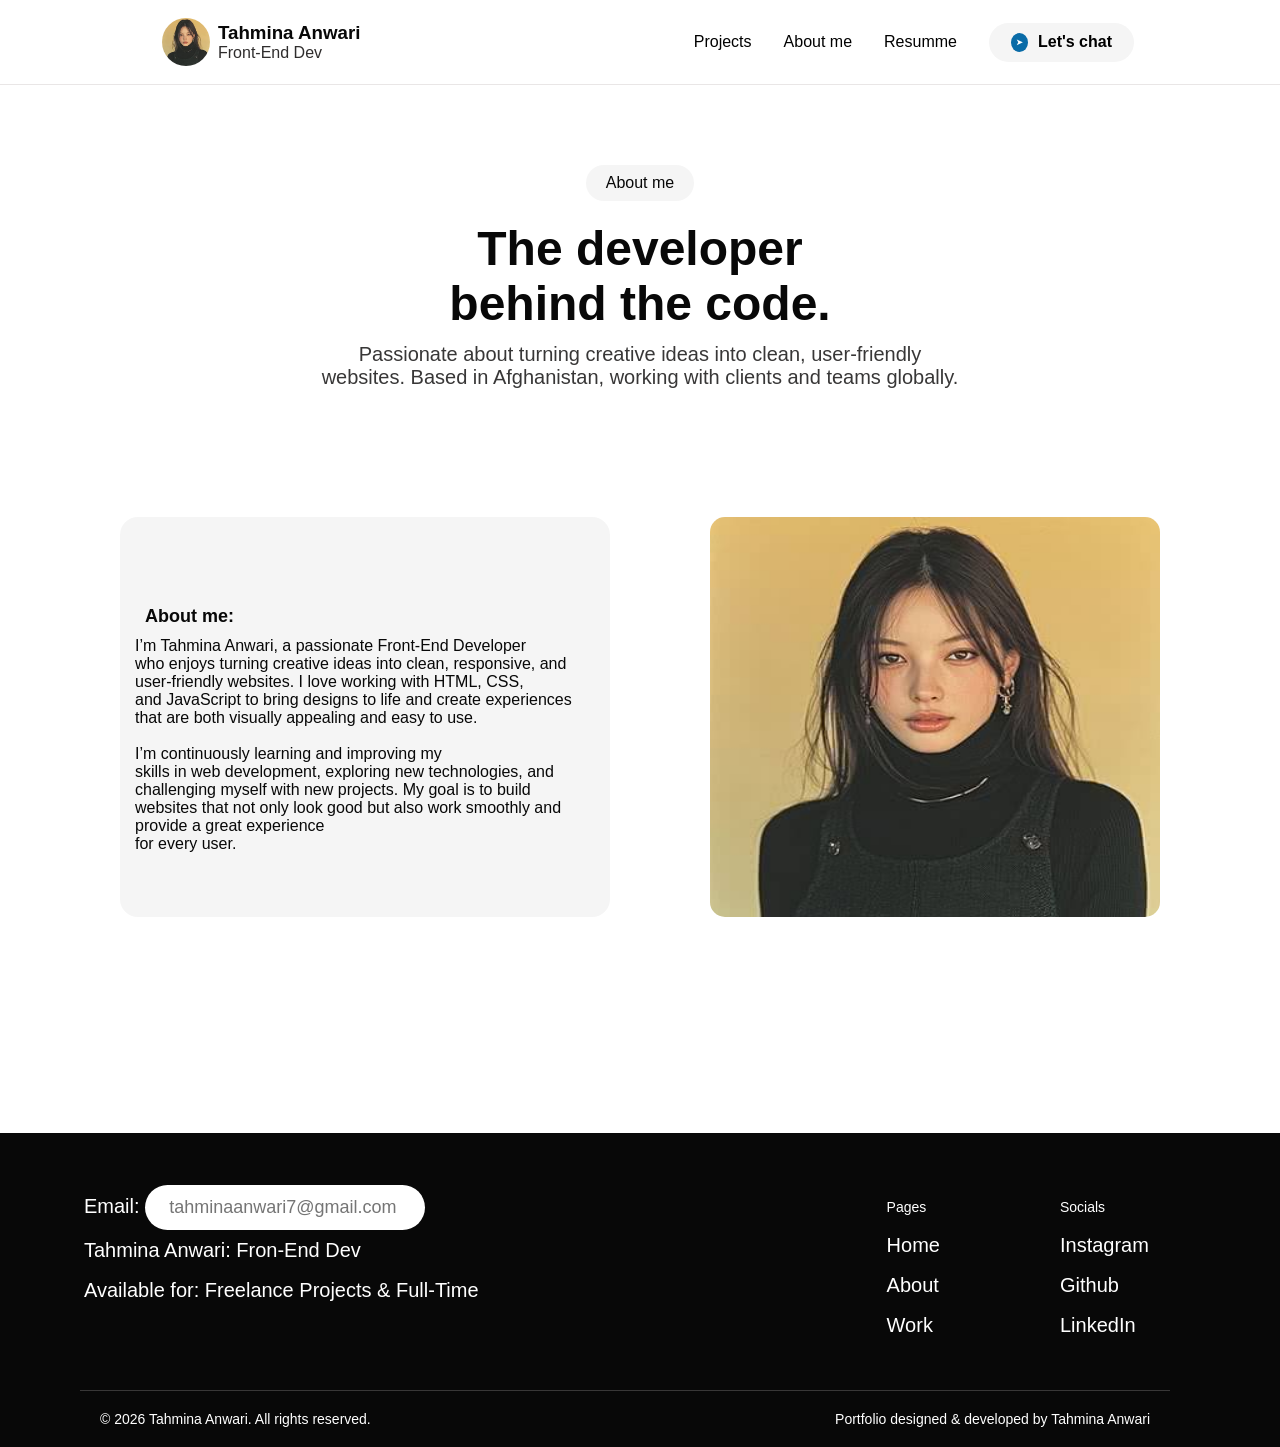
==== about.html @ 74e6650e "Add initial project files including HTML, CSS, JS, and images" ====
<!DOCTYPE html>
<html lang="en">
<head>
    <meta charset="UTF-8">
    <meta name="viewport" content="width=device-width, initial-scale=1.0">
    <title>Portefelio</title>
    <link rel="stylesheet" href="style.css">
</head>
<body>
   <section>
        <nav class="navbar"> 
            <div class="navv">
                <img src="images/images (8).jpg" alt="">
                  <div class="profile-info">
      <h3>Tahmina Anwari</h3>
      <p>Front-End Dev</p>
    </div></div>
    <div class="nav_link">
                <ul class="menu">
<li><a href="iindex.html">Projects</a></li>
<li><a href="">About me</a></li>
<li><a href="">Resumme</a></li>

</ul>
<a href="#" class="chat_btn"><span class="telegram">➤</span>Let's chat</a>
            </div>
        </nav>
    </section>  

<section >
<div class="about">
<div class="about1">
        <span class="aboutspan">About me</span>
      
      </div>
<h1>The developer<br> behind the code.</h1>
<p>Passionate about turning creative ideas into clean, user-friendly<br> websites. Based in
     Afghanistan, working with clients and teams globally.</p></div></section>
     <!----pic-->
     <section>
<div class=" aboutme ">
     <div class="aboutpic1">
    <h3>About me:</h3>
      <p>
    I’m Tahmina Anwari, a passionate Front-End Developer <br>who enjoys
    turning creative ideas into clean, responsive, and <br>user-friendly
    websites. I love working with HTML, CSS, <br>and JavaScript to bring
    designs to life and create experiences <br>that are both visually
    appealing and easy to use.<br><br>

    I’m continuously learning and improving my<br> skills in web
    development, exploring new technologies, and <br>challenging myself
    with new projects. My goal is to build <br>websites that not only
    look good but also work smoothly and provide a great experience<br>
    for every user.
</p>
    </p>
     </div>
    <div class="aboutpic">
        <img src="images/images (8).jpg" alt="">


    </div>
</div>
 </section>
 <footer>




<div class="foot">
    <div class="feet">
        <label for="email">Email:</label>
        <input type="email" placeholder="tahminaanwari7@gmail.com">
<p>Tahmina Anwari: Fron-End Dev</p>
<p>Available for: Freelance Projects & Full-Time</p></div>
  <div class="feet2">
<a href="" class="small">Pages</a><br>
<a href="#">Home</a><br>
<a href="about.html">About</a><br>
<a href="#">Work</a><br>
   </div>
 <div class="feet3">
<a class="small">Socials</a><br>
<a href="https://www.instagram.com/anwari_ta?igsi=MXExNXpuN3A4bGwxdQ%3D%3D&utm_source=qr">Instagram</a><br>
<a href="https://github.com/tahminaanwari7-cell/Skill-courses">Github</a><br>
<a href="">LinkedIn</a><br>

 </div>

</div>
<div class="last ">
    <div class="end">
<p>© 2026 Tahmina Anwari. All rights reserved.</p>
    </div>
  <div class="end">
    Portfolio designed & developed by Tahmina Anwari
</div></div>
</footer>
</body>
</html>
---- style.css ----
*{
    margin: 0;
    padding: 0;
    box-sizing: border-box;
}
html {
  scroll-behavior: smooth;
}

body {
  font-family: Arial, Helvetica, sans-serif;
  background: #fff;
  color: #080808;
}
.navbar{
    display: flex;
    justify-content: space-between;
    padding: 18px;
  border-bottom: 1px solid #e9e6e6;
}
.navv{
    display: flex;
    gap: 8px;
   padding-left: 9rem;
   align-items: center;
}
.navv img{
    width: 48px;
    height: 48px;
    border-radius: 50%;
}
.navv p{
    color: rgb(47, 45, 45);
}
.nav_link{
    display: flex;
    gap: 2rem;
    align-items: center;
    padding-right:8rem;
}
.menu{
    display: flex;
    gap: 2rem;
     font-size: 16px;
     align-items: center;
     
}
.menu a{
    text-decoration: none;
    color: black;
}
.menu li{
    list-style-type: none;
}
 .chat_btn{
padding: 10px 22px;
border-radius: 33px;
color: black;
background-color:#f5f5f5;
text-decoration: none;
font-weight: bold;
font-size: 16px;
display: flex;
align-items: center;
transition-duration: 1s;
}
.telegram{
    background-color: rgb(9, 107, 167);
    color: white;
    font-size: 8px;
    padding: 5px;
    border-radius: 100%;
    margin-right:10px;
}
.chat_btn:hover{
    background: rgb(17, 17, 17);
    color: white;
}
/*-----Hero--*/
.Hero{
    text-align: center;
   
}
 .tairadot {
  width: fit-content;
  display: flex;
  align-items: center;
  gap: 13px;
  background: #f5f5f5;
  padding: 12px 20px;
  border-radius: 50px;
  font-size: 18px;
  margin-bottom: 20px;
  margin-left: 24rem;
  margin-top: 6rem;
}

.dot {
  width: 15px;
  height: 15px;
  background: #18b94d;
  border-radius: 50%;
  box-shadow:0 0 0 7px #dff6e7;
}

.Hero h1{
    font-size: 4.5rem;
}
.Hero p{
    color: rgb(94, 90, 90);
    font-size: 20px;
    padding-top: 15px;
}
.omid{
    display: flex;
    align-items: center;
    gap: 1rem;
    justify-content: center;
    margin-top: 2rem;
}
.videocall {
padding: 10px 25px;
border-radius: 33px;
color:white;
background-color:black;
text-decoration: none;
font-size: 16px;
    display: flex;
    align-items: center;
    gap: 8px;
    transition-duration: 1s;
}
.videocall img{
    width: 25px;
    height: 25px;
    padding: 1px;
    border-radius: 100%

}
.videocall:hover{
    background: white;
    color: black;
}
.slider {
    width: 35%;
    overflow: hidden;
    margin-left: 26rem;
}

.slider-track {
    display: flex;
    width: max-content;
    font-size: 23px;
    font-weight: bold;
    animation: scroll 50s linear infinite;
    color: #a9a5a5;
    
}

.slide {
    width: 140px;
    height: 100px;
    flex-shrink: 0;
    display: flex;
    gap: 3px;
    align-items: center;
}

.slide img {
    width: 30px;
    height: 30px;
    object-fit: cover;
    border-radius: 10px;
    display: block;
}

@keyframes scroll {

    from {
        transform: translateX(-50%);
    }

    to {
        transform: translateX(calc(0));
    }
}

/* movment pics */

.move {
    width: 100%;
    overflow: hidden;
    margin-top: 89px;
}

.move1 {
    display: flex;
    width: max-content;
    gap: 20px;
    animation: scroll 50s linear infinite;
}

.move1 img {
    width: 400px;
    height: 300px;
    flex-shrink: 0;
    object-fit: cover;
    border-radius: 10px;
    display: block;
}

@keyframes scroll {
    from {
        transform: translateX(0);
    }

    to {
        transform: translateX(calc(-50% - 7.5px));
    }
}
/*  projects */
.projecthead{
    margin-top: 12rem;
    text-align: center;
}
.projecthead span{
    padding: 9px 20px;
    background-color: #f2f2f2;
    border-radius: 33px;
}
.projecthead h1{
    font-size: 35px;
    margin-top: 40px;
}
.project{
    display :flex;
    gap: 1rem;
    justify-content: center;
    flex-wrap: wrap;
    margin-top: 50px;
   
}
.project img{
    width: 500px;
    height: 400px;
 border-radius: 20px;
}
.projectpic p{
margin-left: 10px;
}

footer{
    background-color: #080808;
}
.foot{
    display: flex;
  gap: 3.5rem;
    padding: 20px;
    margin-top: 12rem;
}
.feet{
color: white;
font-size: 20px;
line-height: 2;
margin-top: 2rem;
}
.feet input{
    width: fit-content;
    padding: 12px 24px;
    border-radius: 33px;
    border: none;
font-size: 18px;
}

.feet2 , .feet3{
font-size: 18px;
color: white;
line-height: 2;
margin-top: 2rem;
font-size: 20px;
}
.feet ,  .feet3 a{
    color: white;
    text-decoration: none;
   margin-left:4rem ;
}
.feet2 a{
    color: white;
    text-decoration: none;
}
.small{
    font-size: 14px;
}
.feet3 a:hover{
    color: gray;
}
.feet2 a:hover{
color: gray;
}
.feet2{
    margin-left: 22rem;
}

.last{
    border-top: 1px solid #383737;
    width: 1090px;
    margin-left:5rem;
    display: flex;
    justify-content: space-between;
color: white;
font-size: 14px;
margin-top: 25px;
padding: 20px;
}


/*------ about page-----------------------------------------------------------------------*/
.about{
    text-align: center;
    margin-top: 5rem;
    
}

.about h1{
    font-size: 3rem;
}
.about p{
    font-size: 20px;
    color: #383737;
   padding: 12px;
}
.aboutspan{
    padding: 9px 20px;
    width: fit-content;
    background-color: #f5f5f5;
   margin-bottom: 20px;
    border-radius: 33px;
    display: inline-block;
}
.aboutme{
    display: flex;
    justify-content: space-evenly;
    margin-top: 6rem;
    padding: 20px;
}
.aboutpic1{
    background-color: #f5f5f5;
    width: 490px;
    height: 400px;
    padding: 15px;
    border-radius: 18px;
}
.aboutpic1 h3{
  margin-top: 4rem;
    font-size: 18px;
    padding: 10px;
}
.aboutpic1 p{
  font-size: 16px; 
}
.aboutpic img{
width: 450px;
height: 400px;
border-radius: 15px;
}

/* =========================================================
   PERFECT MOBILE RESPONSIVE
   ========================================================= */

@media screen and (max-width: 600px) {

    /* ---------- BASIC ---------- */

    * {
        box-sizing: border-box;
    }

    html,
    body {
        width: 100%;
        max-width: 100%;
        overflow-x: hidden;
    }

    body {
        margin: 0;
        padding: 0;
    }


    /* =====================================================
       NAVBAR
       ===================================================== */

    .navbar {
        width: 100%;
        height: auto;
        min-height: 65px;
        padding: 10px 16px;

        display: flex;
        align-items: center;
        justify-content: space-between;

        border-bottom: 1px solid #e9e6e6;
    }

    .navv {
        padding-left: 0;
        display: flex;
        align-items: center;
        gap: 8px;
    }

    .navv img {
        width: 42px;
        height: 42px;
    }

    .navv p {
        font-size: 14px;
        white-space: nowrap;
    }

    .nav_link {
        padding-right: 0;
        display: flex;
        align-items: center;
    }

    /* Hide desktop menu on phone */
    .menu {
        display: none;
    }

    .chat_btn {
        padding: 9px 15px;
        font-size: 13px;
        border-radius: 30px;
        white-space: nowrap;
    }

    .telegram {
        font-size: 7px;
        padding: 5px;
        margin-right: 5px;
    }


    /* =====================================================
       HERO
       ===================================================== */

    .Hero {
        width: 100%;
        padding: 0 20px;
        text-align: center;
    }

    .tairadot {
        width: fit-content;

        margin: 45px auto 20px;

        padding: 9px 15px;

        font-size: 14px;

        display: flex;
        align-items: center;
        justify-content: center;

        gap: 10px;
    }

    .dot {
        width: 11px;
        height: 11px;
        flex-shrink: 0;

        box-shadow: 0 0 0 5px #dff6e7;
    }

    .Hero h1 {
        width: 100%;
        margin: 0;

        font-size: clamp(38px, 11vw, 52px);

        line-height: 1.08;
        letter-spacing: -1.5px;
    }

    .Hero p {
        width: 100%;
        max-width: 370px;

        margin: 0 auto;

        padding-top: 16px;

        font-size: 16px;
        line-height: 1.6;
    }


    /* =====================================================
       HERO BUTTON
       ===================================================== */

    .omid {
        width: 100%;

        display: flex;
        justify-content: center;
        align-items: center;

        margin-top: 25px;
    }

    .videocall {
        padding: 11px 20px;

        font-size: 14px;

        gap: 8px;
    }

    .videocall img {
        width: 23px;
        height: 23px;
    }


    /* =====================================================
       TEXT SLIDER
       ===================================================== */

    .slider {
        width: 100%;

        margin: 35px 0 0;

        overflow: hidden;
    }

    .slider-track {
        width: max-content;

        font-size: 18px;

        animation: textScroll 35s linear infinite;
    }

    .slide {
        width: 115px;
        height: 75px;

        display: flex;
        align-items: center;

        gap: 5px;

        flex-shrink: 0;
    }

    .slide img {
        width: 26px;
        height: 26px;
        flex-shrink: 0;
    }


    /* =====================================================
       IMAGE MOVING SLIDER
       ===================================================== */

    .move {
        width: 100%;

        margin-top: 45px;

        overflow: hidden;
    }

    .move1 {
        width: max-content;

        display: flex;

        gap: 12px;

        animation: imageScroll 35s linear infinite;
    }

    .move1 img {
        width: 260px;
        height: 190px;

        flex-shrink: 0;

        object-fit: cover;

        border-radius: 12px;
    }


    /* =====================================================
       PROJECT HEADER
       ===================================================== */

    .projecthead {
        width: 100%;

        margin-top: 90px;

        padding: 0 20px;

        text-align: center;
    }

    .projecthead span {
        display: inline-block;

        padding: 8px 16px;

        font-size: 13px;

        border-radius: 30px;
    }

    .projecthead h1 {
        margin-top: 28px;

        font-size: 29px;

        line-height: 1.2;

        letter-spacing: -0.5px;
    }


    /* =====================================================
       PROJECTS
       ===================================================== */

    .project {
        width: 100%;

        margin-top: 35px;

        padding: 0 18px;

        display: flex;
        flex-direction: column;

        gap: 32px;

        justify-content: center;
    }

    .projectpic {
        width: 100%;
        max-width: 100%;
    }

    .project img {
        display: block;

        width: 100%;
        height: auto;

        aspect-ratio: 5 / 4;

        object-fit: cover;

        border-radius: 16px;
    }

    .projectpic p {
        margin: 9px 5px 0;

        font-size: 15px;

        line-height: 1.5;
    }


    /* =====================================================
       FOOTER
       ===================================================== */

    footer {
        width: 100%;

        margin-top: 90px;
    }

    .foot {
        width: 100%;

        display: flex;
        flex-direction: column;

        gap: 35px;

        padding: 40px 22px;

        margin-top: 0;
    }

    .feet,
    .feet2,
    .feet3 {
        width: 100%;

        margin: 0;

        font-size: 17px;

        line-height: 1.8;
    }

    .feet input {
        width: 100%;
        max-width: 330px;

        padding: 12px 18px;

        font-size: 15px;

        border-radius: 30px;
    }

    .feet a,
    .feet3 a {
        margin-left: 0;
    }

    .feet2 {
        margin-left: 0;
    }

    .feet2 a,
    .feet3 a {
        display: block;
    }

    .small {
        font-size: 13px;
    }

    .last {
        width: calc(100% - 40px);

        margin: 0 20px;

        padding: 20px 0;

        display: flex;
        flex-direction: column;

        gap: 8px;

        font-size: 12px;
    }


    /* =====================================================
       ABOUT PAGE
       ===================================================== */

    .about {
        width: 100%;

        margin-top: 50px;

        padding: 0 20px;

        text-align: center;
    }

    .aboutspan {
        display: inline-block;

        padding: 8px 16px;

        font-size: 13px;
    }

    .about h1 {
        margin: 25px 0 0;

        font-size: 38px;

        line-height: 1.15;

        letter-spacing: -1px;
    }

    .about p {
        padding: 12px 0;

        font-size: 16px;

        line-height: 1.6;
    }


    /* =====================================================
       ABOUT CONTENT
       ===================================================== */

    .aboutme {
        width: 100%;

        display: flex;
        flex-direction: column;

        align-items: center;

        gap: 25px;

        margin-top: 40px;

        padding: 0 18px;
    }

    .aboutpic1 {
        width: 100%;
        height: auto;

        min-height: 300px;

        padding: 20px;

        border-radius: 16px;
    }

    .aboutpic1 h3 {
        margin-top: 30px;

        font-size: 18px;
    }

    .aboutpic1 p {
        font-size: 15px;

        line-height: 1.6;
    }

    .aboutpic {
        width: 100%;
    }

    .aboutpic img {
        display: block;

        width: 100%;
        height: auto;

        aspect-ratio: 1 / 1;

        object-fit: cover;

        border-radius: 16px;
    }
}


/* =========================================================
   SMALL IPHONES — 320px to 380px
   ========================================================= */

@media screen and (max-width: 380px) {

    .navbar {
        padding: 9px 12px;
    }

    .navv img {
        width: 38px;
        height: 38px;
    }

    .navv p {
        font-size: 12px;
    }

    .chat_btn {
        padding: 8px 11px;
        font-size: 12px;
    }

    .Hero {
        padding: 0 15px;
    }

    .Hero h1 {
        font-size: 36px;
    }

    .Hero p {
        font-size: 15px;
    }

    .move1 img {
        width: 230px;
        height: 170px;
    }

    .project {
        padding: 0 15px;
    }

    .projecthead h1 {
        font-size: 26px;
    }

    .about h1 {
        font-size: 34px;
    }
}


/* =========================================================
   SLIDER ANIMATIONS
   ========================================================= */

@keyframes textScroll {

    from {
        transform: translateX(-50%);
    }

    to {
        transform: translateX(0);
    }
}


@keyframes imageScroll {

    from {
        transform: translateX(0);
    }

    to {
        transform: translateX(calc(-50% - 6px));
    }
}
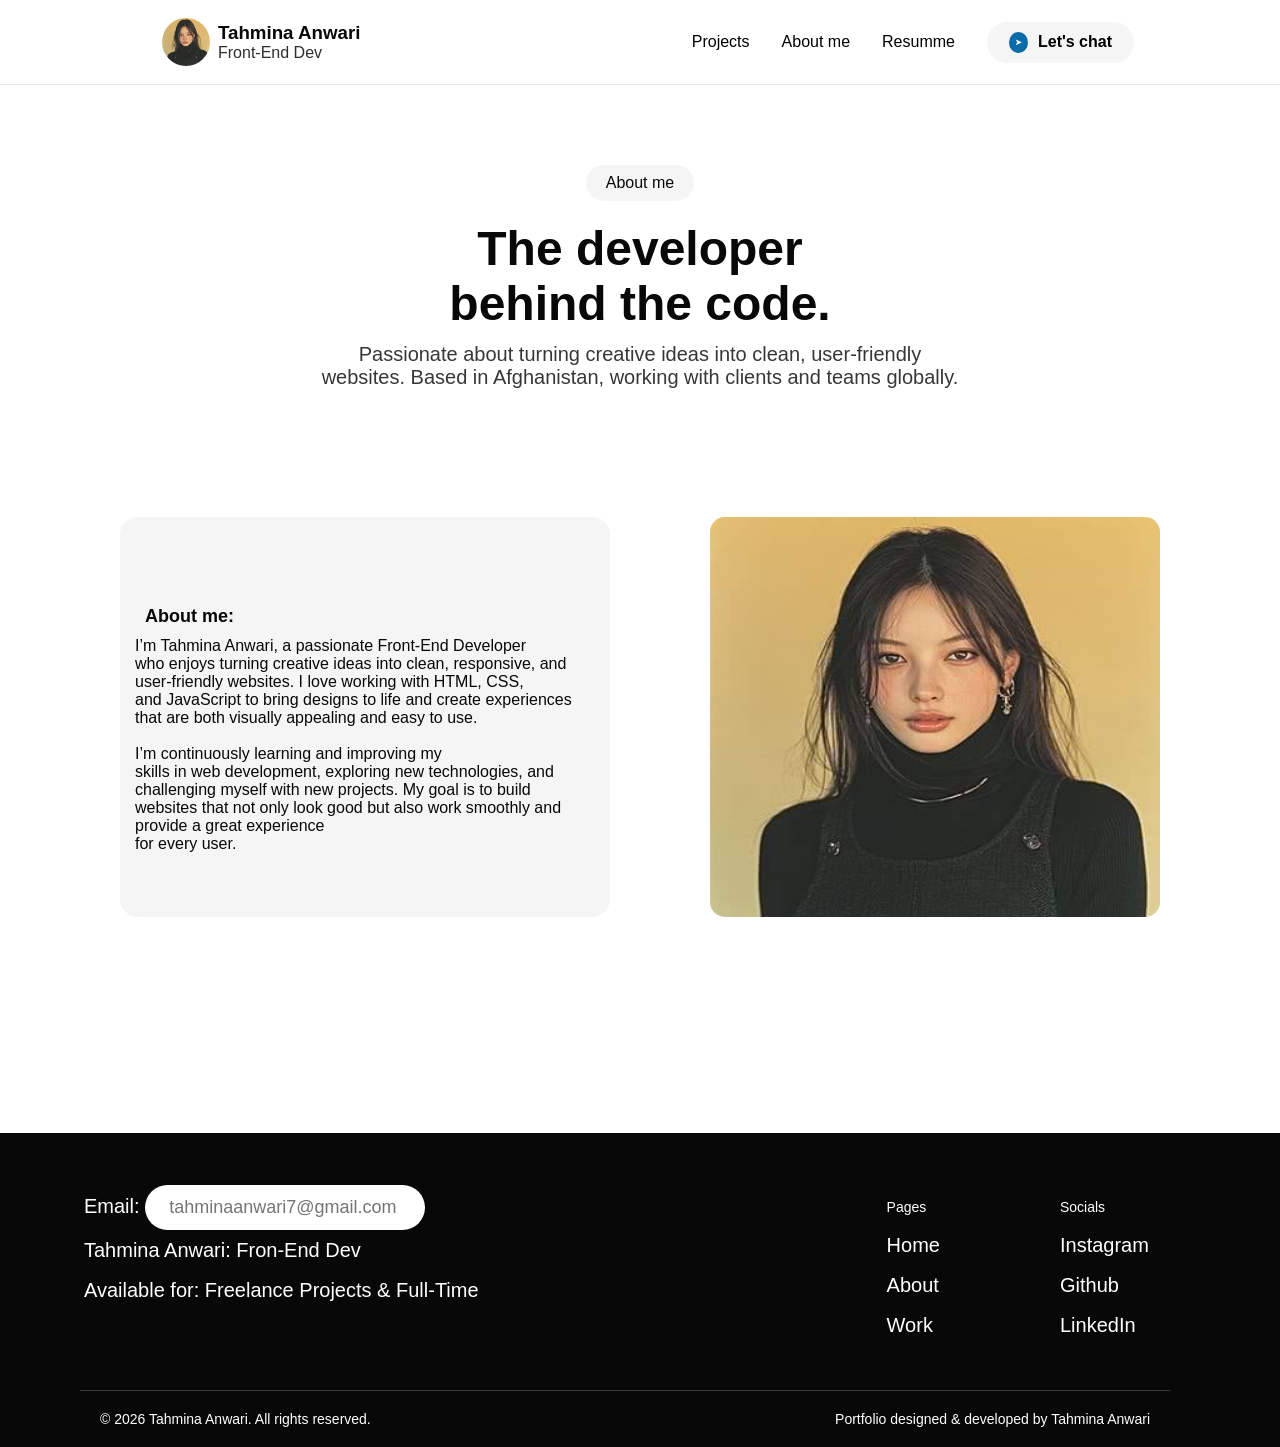
==== commit d8aece83: "Update links in about.html and iindex.html; adjust styles in style.css; remove unused script.js" ====
--- a/about.html
+++ b/about.html
@@ -19,7 +19,7 @@
                 <ul class="menu">
 <li><a href="iindex.html">Projects</a></li>
 <li><a href="">About me</a></li>
-<li><a href="">Resumme</a></li>
+<li><a href="file:///C:/Users/Tahmina/Desktop/tahmina's%20resumme.pdf">Resumme</a></li>
 
 </ul>
 <a href="#" class="chat_btn"><span class="telegram">➤</span>Let's chat</a>
@@ -84,7 +84,7 @@
 <a class="small">Socials</a><br>
 <a href="https://www.instagram.com/anwari_ta?igsi=MXExNXpuN3A4bGwxdQ%3D%3D&utm_source=qr">Instagram</a><br>
 <a href="https://github.com/tahminaanwari7-cell/Skill-courses">Github</a><br>
-<a href="">LinkedIn</a><br>
+<a href="https://www.linkedin.com/in/tahmina-anwari-648617428/">LinkedIn</a><br>
 
  </div>
 
--- a/style.css
+++ b/style.css
@@ -68,7 +68,7 @@
     background-color: rgb(9, 107, 167);
     color: white;
     font-size: 8px;
-    padding: 5px;
+    padding: 6px;
     border-radius: 100%;
     margin-right:10px;
 }
@@ -119,7 +119,7 @@
     margin-top: 2rem;
 }
 .videocall {
-padding: 10px 25px;
+padding: 9px 20px;
 border-radius: 33px;
 color:white;
 background-color:black;
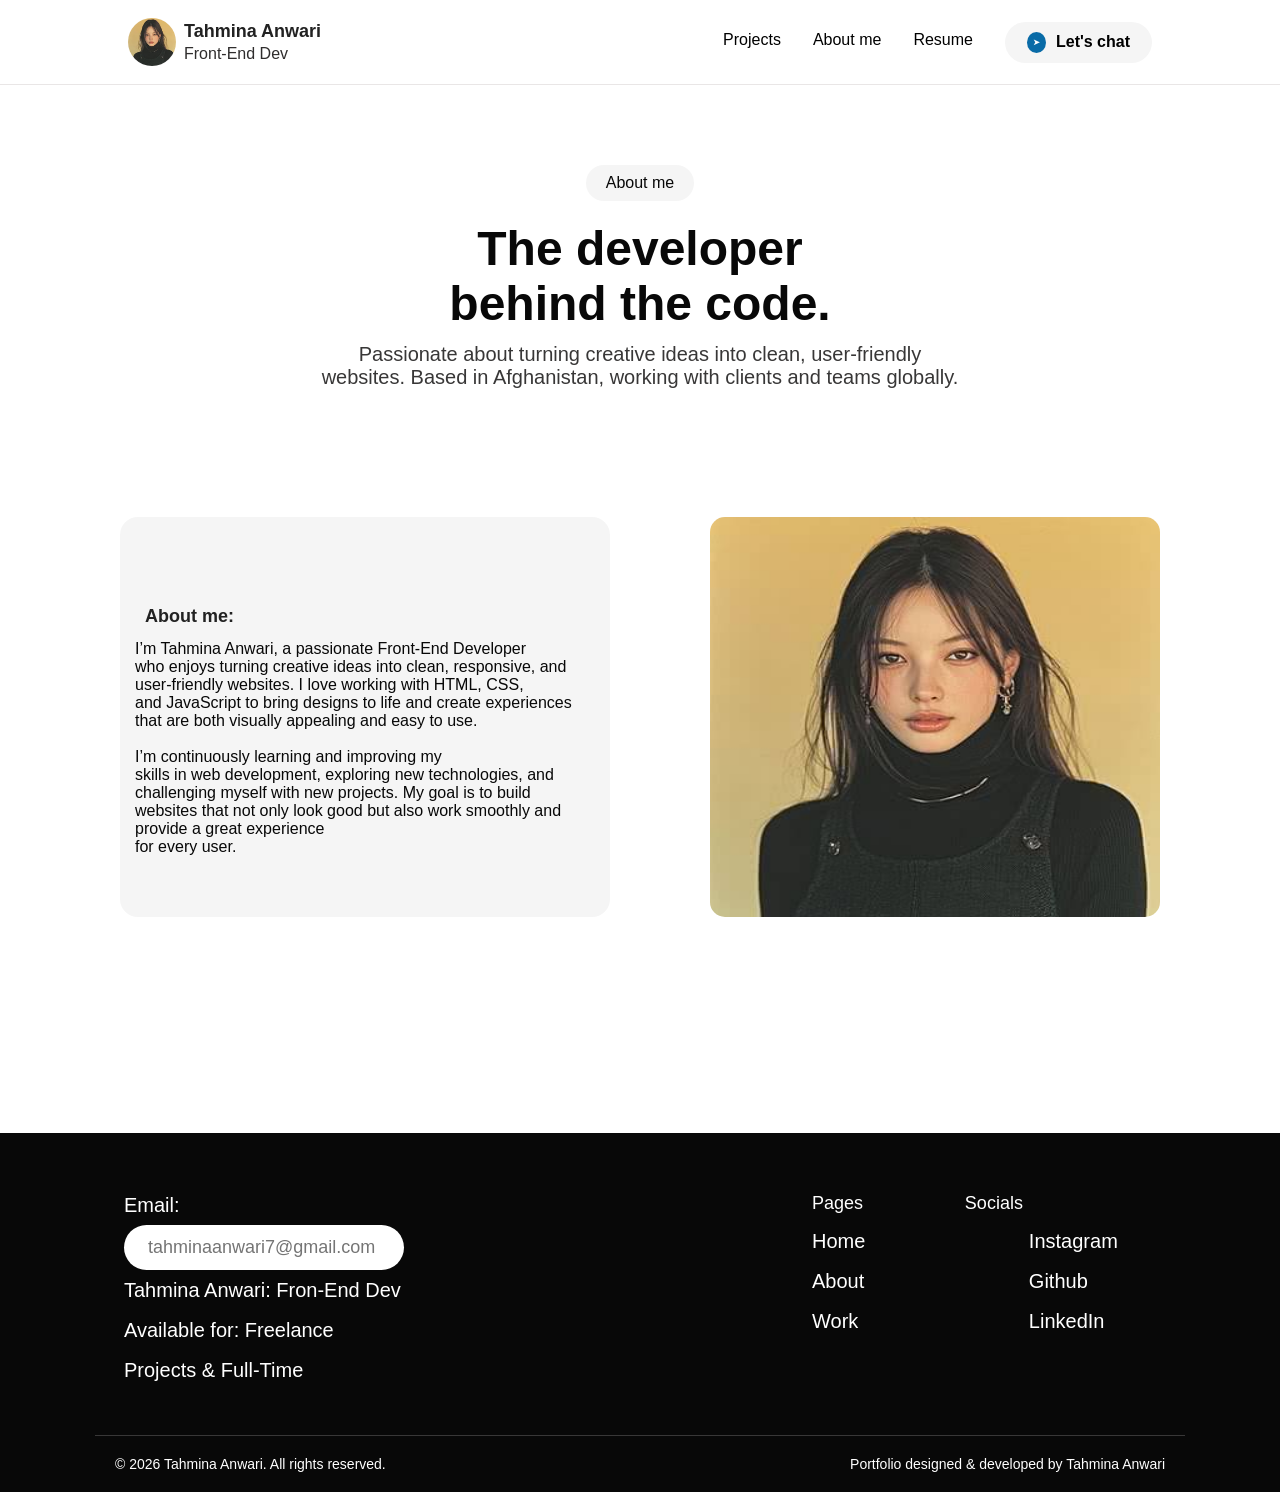
==== commit 27b8c7c5: "Fix links in about.html and index.html; add resume.html and related styles; update styles in style.c" ====
--- a/about.html
+++ b/about.html
@@ -17,9 +17,9 @@
     </div></div>
     <div class="nav_link">
                 <ul class="menu">
-<li><a href="iindex.html">Projects</a></li>
+<li><a href="index.html">Projects</a></li>
 <li><a href="">About me</a></li>
-<li><a href="file:///C:/Users/Tahmina/Desktop/tahmina's%20resumme.pdf">Resumme</a></li>
+<li><a href="resumme.html">Resume</a></li>
 
 </ul>
 <a href="#" class="chat_btn"><span class="telegram">➤</span>Let's chat</a>
@@ -75,16 +75,16 @@
 <p>Tahmina Anwari: Fron-End Dev</p>
 <p>Available for: Freelance Projects & Full-Time</p></div>
   <div class="feet2">
-<a href="" class="small">Pages</a><br>
-<a href="#">Home</a><br>
-<a href="about.html">About</a><br>
-<a href="#">Work</a><br>
+<p class="small">Pages</p>
+<a href="#">Home</a>
+<a href="about.html">About</a>
+<a href="#">Work</a>
    </div>
  <div class="feet3">
-<a class="small">Socials</a><br>
-<a href="https://www.instagram.com/anwari_ta?igsi=MXExNXpuN3A4bGwxdQ%3D%3D&utm_source=qr">Instagram</a><br>
-<a href="https://github.com/tahminaanwari7-cell/Skill-courses">Github</a><br>
-<a href="https://www.linkedin.com/in/tahmina-anwari-648617428/">LinkedIn</a><br>
+<p class="small">Socials</p>
+<a href="https://www.instagram.com/anwari_ta?igsi=MXExNXpuN3A4bGwxdQ%3D%3D&utm_source=qr">Instagram</a>
+<a href="https://github.com/tahminaanwari7-cell/Skill-courses">Github</a>
+<a href="https://www.linkedin.com/in/tahmina-anwari-648617428/">LinkedIn</a>
 
  </div>
 
--- a/style.css
+++ b/style.css
@@ -289,7 +289,7 @@
     text-decoration: none;
 }
 .small{
-    font-size: 14px;
+    font-size: 18px;
 }
 .feet3 a:hover{
     color: gray;
@@ -952,3 +952,1533 @@
 }
 
 
+/*       resume-html------------------------------------------------------------------------*/
+
+
+
+.resume {
+    width: 900px;
+    max-width: 95%;
+    margin: 40px auto;
+    margin-top: 6rem;
+    background: white;
+    box-shadow: 0 5px 25px rgba(0, 0, 0, 0.15);
+}
+
+/* Header */
+header {
+    background: #173b57;
+    color: white;
+    padding: 35px 45px;
+    display: flex;
+    justify-content: space-between;
+    align-items: center;
+}
+
+header h1 {
+    font-size: 38px;
+    margin-bottom: 5px;
+}
+
+.job-title {
+    font-size: 18px;
+    color: #5ec6d6;
+}
+
+.contact {
+    text-align: right;
+    font-size: 14px;
+}
+
+.contact p {
+    margin: 3px 0;
+}
+
+/* Main Content */
+.content {
+    display: grid;
+    grid-template-columns: 2fr 1fr;
+}
+
+/* Main column */
+main {
+    padding: 35px 40px;
+}
+
+/* Sidebar */
+aside {
+    background: #f1f5f8;
+    padding: 35px 30px;
+}
+
+section {
+    margin-bottom: 30px;
+}
+
+h2 {
+    color: #173b57;
+    font-size: 21px;
+    text-transform: uppercase;
+    border-bottom: 2px solid #5ec6d6;
+    padding-bottom: 7px;
+    margin-bottom: 15px;
+}
+
+h3 {
+    color: #222;
+    font-size: 18px;
+    margin-bottom: 3px;
+}
+
+.item {
+    margin-bottom: 25px;
+}
+
+.company {
+    color: #1593a8;
+    font-size: 14px;
+    font-weight: bold;
+    margin-bottom: 8px;
+}
+
+ul {
+    padding-left: 20px;
+}
+
+li {
+    margin-bottom: 5px;
+}
+
+/* Skills */
+.skill {
+    margin-bottom: 15px;
+}
+
+.skill span {
+    font-weight: bold;
+    display: block;
+    margin-bottom: 5px;
+}
+
+.bar {
+    height: 8px;
+    background: #d5dde3;
+    border-radius: 10px;
+    overflow: hidden;
+}
+
+.bar div {
+    height: 100%;
+    background: #1593a8;
+    border-radius: 10px;
+}
+
+/* Mobile Responsive */
+@media (max-width: 700px) {
+
+    .resume {
+        width: 100%;
+        margin: 0;
+    }
+
+    header {
+        flex-direction: column;
+        align-items: flex-start;
+        gap: 20px;
+    }
+
+    .contact {
+        text-align: left;
+    }
+
+    .content {
+        grid-template-columns: 1fr;
+    }
+
+    main,
+    aside {
+        padding: 25px;
+    }
+
+    header h1 {
+        font-size: 30px;
+    }
+}
+
+/* Print */
+@media print {
+    body {
+        background: white;
+    }
+
+    .resume {
+        width: 100%;
+        max-width: none;
+        margin: 0;
+        box-shadow: none;
+    }
+}
+
+
+
+/*----------------------------------Responsive------------------------------------------*/
+/* =========================================================
+   COMPLETE RESPONSIVE CSS
+   DESKTOP + TABLET + MOBILE
+   ========================================================= */
+
+
+/* =========================================================
+   LARGE DESKTOP
+   1200px AND ABOVE
+   ========================================================= */
+
+@media screen and (min-width: 1200px) {
+
+    .navbar {
+        padding: 18px 8rem;
+    }
+
+    .navv {
+        padding-left: 0;
+    }
+
+    .nav_link {
+        padding-right: 0;
+    }
+
+    .tairadot {
+        margin-left: auto;
+        margin-right: auto;
+    }
+
+    .slider {
+        margin-left: auto;
+        margin-right: auto;
+    }
+
+    .project {
+        max-width: 1100px;
+        margin-left: auto;
+        margin-right: auto;
+    }
+
+    .foot {
+        max-width: 1200px;
+        margin-left: auto;
+        margin-right: auto;
+    }
+
+    .last {
+        max-width: 1090px;
+        margin-left: auto;
+        margin-right: auto;
+    }
+}
+
+
+/* =========================================================
+   DESKTOP
+   769px — 1199px
+   ========================================================= */
+
+@media screen and (min-width: 769px) and (max-width: 1199px) {
+
+    /* ================= NAVBAR ================= */
+
+    .navbar {
+        width: 100%;
+        padding: 15px 40px;
+
+        display: flex;
+        align-items: center;
+        justify-content: space-between;
+    }
+
+    .navv {
+        padding-left: 0;
+    }
+
+    .nav_link {
+        padding-right: 0;
+        gap: 20px;
+    }
+
+    .menu {
+        gap: 20px;
+        font-size: 14px;
+    }
+
+    .chat_btn {
+        padding: 9px 17px;
+        font-size: 14px;
+    }
+
+
+    /* ================= HERO ================= */
+
+    .Hero {
+        width: 100%;
+        padding: 0 30px;
+    }
+
+    .tairadot {
+        margin: 80px auto 20px;
+    }
+
+    .Hero h1 {
+        font-size: 4rem;
+    }
+
+    .Hero p {
+        font-size: 18px;
+    }
+
+    .slider {
+        width: 45%;
+        margin: 30px auto 0;
+    }
+
+
+    /* ================= IMAGE SLIDER ================= */
+
+    .move {
+        width: 100%;
+        margin-top: 70px;
+    }
+
+    .move1 {
+        gap: 15px;
+    }
+
+    .move1 img {
+        width: 330px;
+        height: 250px;
+    }
+
+
+    /* ================= PROJECTS ================= */
+
+    .projecthead {
+        margin-top: 10rem;
+    }
+
+    .project {
+        width: 100%;
+        padding: 0 30px;
+        gap: 20px;
+    }
+
+    .projectpic {
+        width: calc(50% - 10px);
+    }
+
+    .project img {
+        width: 100%;
+        height: 300px;
+        object-fit: cover;
+    }
+
+
+    /* ================= FOOTER ================= */
+
+    .foot {
+        width: 100%;
+        padding: 35px 40px;
+        gap: 40px;
+    }
+
+    .feet2 {
+        margin-left: auto;
+    }
+
+    .feet,
+    .feet2,
+    .feet3 {
+        font-size: 17px;
+    }
+
+    .last {
+        width: calc(100% - 80px);
+        margin: 25px 40px 0;
+    }
+
+
+    /* ================= ABOUT ================= */
+
+    .about {
+        padding: 0 30px;
+    }
+
+    .aboutme {
+        gap: 25px;
+        padding: 20px 30px;
+    }
+
+    .aboutpic1 {
+        width: 45%;
+        height: auto;
+    }
+
+    .aboutpic {
+        width: 45%;
+    }
+
+    .aboutpic img {
+        width: 100%;
+        height: 400px;
+        object-fit: cover;
+    }
+}
+
+
+/* =========================================================
+   TABLET
+   601px — 768px
+   ========================================================= */
+
+@media screen and (min-width: 601px) and (max-width: 768px) {
+
+    /* ================= NAVBAR ================= */
+
+    .navbar {
+        width: 100%;
+        padding: 12px 20px;
+
+        display: flex;
+        align-items: center;
+        justify-content: space-between;
+
+        gap: 10px;
+    }
+
+    .navv {
+        padding-left: 0;
+        gap: 7px;
+    }
+
+    .navv img {
+        width: 42px;
+        height: 42px;
+    }
+
+    .navv p {
+        font-size: 13px;
+    }
+
+    .nav_link {
+        padding-right: 0;
+        gap: 12px;
+    }
+
+    .menu {
+        display: flex;
+        gap: 14px;
+        font-size: 12px;
+        align-items: center;
+    }
+
+    .menu li {
+        list-style: none;
+    }
+
+    .menu a {
+        text-decoration: none;
+        color: black;
+        white-space: nowrap;
+    }
+
+    .chat_btn {
+        padding: 8px 13px;
+        font-size: 12px;
+        white-space: nowrap;
+    }
+
+    .telegram {
+        font-size: 7px;
+        padding: 5px;
+        margin-right: 4px;
+    }
+
+
+    /* ================= HERO ================= */
+
+    .Hero {
+        width: 100%;
+        padding: 0 25px;
+    }
+
+    .tairadot {
+        margin: 60px auto 20px;
+        font-size: 15px;
+        padding: 10px 17px;
+    }
+
+    .dot {
+        width: 12px;
+        height: 12px;
+    }
+
+    .Hero h1 {
+        font-size: clamp(42px, 8vw, 58px);
+        line-height: 1.1;
+    }
+
+    .Hero p {
+        font-size: 17px;
+        line-height: 1.5;
+        max-width: 600px;
+        margin: auto;
+    }
+
+
+    /* ================= BUTTON ================= */
+
+    .omid {
+        margin-top: 22px;
+    }
+
+    .videocall {
+        padding: 10px 18px;
+        font-size: 14px;
+    }
+
+
+    /* ================= TEXT SLIDER ================= */
+
+    .slider {
+        width: 75%;
+        margin: 35px auto 0;
+    }
+
+    .slider-track {
+        font-size: 20px;
+    }
+
+    .slide {
+        width: 125px;
+        height: 80px;
+    }
+
+
+    /* ================= IMAGE SLIDER ================= */
+
+    .move {
+        margin-top: 55px;
+    }
+
+    .move1 {
+        gap: 15px;
+    }
+
+    .move1 img {
+        width: 280px;
+        height: 210px;
+    }
+
+
+    /* ================= PROJECT HEADER ================= */
+
+    .projecthead {
+        margin-top: 80px;
+        padding: 0 20px;
+    }
+
+    .projecthead h1 {
+        font-size: 31px;
+        margin-top: 30px;
+    }
+
+
+    /* ================= PROJECTS ================= */
+
+    .project {
+        width: 100%;
+        padding: 0 20px;
+
+        display: flex;
+        flex-wrap: wrap;
+
+        gap: 20px;
+    }
+
+    .projectpic {
+        width: calc(50% - 10px);
+    }
+
+    .project img {
+        width: 100%;
+        height: 230px;
+        object-fit: cover;
+        border-radius: 15px;
+    }
+
+    .projectpic p {
+        margin: 8px 5px;
+        font-size: 14px;
+    }
+
+
+    /* ================= FOOTER ================= */
+
+    .foot {
+        width: 100%;
+
+        display: grid;
+        grid-template-columns: 1fr 1fr;
+
+        gap: 30px;
+
+        padding: 35px 25px;
+        margin-top: 80px;
+    }
+
+    .feet,
+    .feet2,
+    .feet3 {
+        margin: 0;
+        font-size: 16px;
+    }
+
+    .feet2 {
+        margin-left: 0;
+    }
+
+    .feet a,
+    .feet3 a {
+        margin-left: 0;
+    }
+
+    .last {
+        width: calc(100% - 50px);
+        margin: 20px 25px 0;
+
+        padding: 18px 0;
+
+        font-size: 12px;
+    }
+
+
+    /* ================= ABOUT ================= */
+
+    .about {
+        margin-top: 50px;
+        padding: 0 25px;
+    }
+
+    .about h1 {
+        font-size: 42px;
+    }
+
+    .about p {
+        font-size: 17px;
+    }
+
+    .aboutme {
+        display: flex;
+        gap: 20px;
+        margin-top: 45px;
+        padding: 0 20px;
+    }
+
+    .aboutpic1 {
+        width: 50%;
+        height: auto;
+        min-height: 350px;
+    }
+
+    .aboutpic {
+        width: 50%;
+    }
+
+    .aboutpic img {
+        width: 100%;
+        height: 350px;
+        object-fit: cover;
+    }
+
+
+    /* ================= RESUME ================= */
+
+    .resume {
+        width: 90%;
+        max-width: 850px;
+        margin: 50px auto;
+    }
+
+    .resume header {
+        padding: 30px 35px;
+    }
+
+    .resume header h1 {
+        font-size: 32px;
+    }
+
+    .resume .content {
+        display: grid;
+        grid-template-columns: 1.7fr 1fr;
+    }
+
+    .resume main {
+        padding: 30px;
+    }
+
+    .resume aside {
+        padding: 30px 25px;
+    }
+}
+
+
+/* =========================================================
+   MOBILE
+   381px — 600px
+   ========================================================= */
+
+@media screen and (min-width: 381px) and (max-width: 600px) {
+
+    /* ================= NAVBAR ================= */
+
+    .navbar {
+        width: 100%;
+        padding: 10px 15px;
+
+        display: flex;
+        align-items: center;
+        justify-content: space-between;
+
+        gap: 7px;
+    }
+
+    .navv {
+        padding-left: 0;
+        gap: 6px;
+        flex-shrink: 0;
+    }
+
+    .navv img {
+        width: 40px;
+        height: 40px;
+    }
+
+    .navv p {
+        font-size: 12px;
+        white-space: nowrap;
+    }
+
+    .nav_link {
+        padding-right: 0;
+
+        display: flex;
+        align-items: center;
+
+        gap: 7px;
+
+        min-width: 0;
+    }
+
+    /* MENU STAYS VISIBLE */
+
+    .menu {
+        display: flex;
+        gap: 9px;
+        align-items: center;
+
+        font-size: 11px;
+    }
+
+    .menu li {
+        list-style: none;
+    }
+
+    .menu a {
+        text-decoration: none;
+        color: black;
+        white-space: nowrap;
+    }
+
+    .chat_btn {
+        padding: 8px 11px;
+
+        font-size: 11px;
+
+        white-space: nowrap;
+    }
+
+    .telegram {
+        display: none;
+    }
+
+
+    /* ================= HERO ================= */
+
+    .Hero {
+        width: 100%;
+        padding: 0 18px;
+        text-align: center;
+    }
+
+    .tairadot {
+        margin: 45px auto 20px;
+
+        padding: 9px 15px;
+
+        font-size: 13px;
+
+        gap: 9px;
+    }
+
+    .dot {
+        width: 11px;
+        height: 11px;
+
+        box-shadow: 0 0 0 5px #dff6e7;
+    }
+
+    .Hero h1 {
+        width: 100%;
+
+        font-size: clamp(38px, 11vw, 50px);
+
+        line-height: 1.08;
+
+        letter-spacing: -1.5px;
+    }
+
+    .Hero p {
+        width: 100%;
+        max-width: 370px;
+
+        margin: 0 auto;
+
+        padding-top: 15px;
+
+        font-size: 15px;
+
+        line-height: 1.6;
+    }
+
+
+    /* ================= BUTTON ================= */
+
+    .omid {
+        width: 100%;
+
+        display: flex;
+        justify-content: center;
+
+        margin-top: 24px;
+    }
+
+    .videocall {
+        padding: 10px 18px;
+        font-size: 13px;
+    }
+
+    .videocall img {
+        width: 22px;
+        height: 22px;
+    }
+
+
+    /* ================= TEXT SLIDER ================= */
+
+    .slider {
+        width: 100%;
+        margin: 30px 0 0;
+
+        overflow: hidden;
+    }
+
+    .slider-track {
+        font-size: 18px;
+    }
+
+    .slide {
+        width: 115px;
+        height: 70px;
+    }
+
+    .slide img {
+        width: 25px;
+        height: 25px;
+    }
+
+
+    /* ================= IMAGE SLIDER ================= */
+
+    .move {
+        width: 100%;
+        margin-top: 45px;
+        overflow: hidden;
+    }
+
+    .move1 {
+        gap: 12px;
+    }
+
+    .move1 img {
+        width: 260px;
+        height: 190px;
+
+        border-radius: 12px;
+    }
+
+
+    /* ================= PROJECT HEADER ================= */
+
+    .projecthead {
+        width: 100%;
+
+        margin-top: 80px;
+
+        padding: 0 18px;
+
+        text-align: center;
+    }
+
+    .projecthead span {
+        padding: 8px 15px;
+        font-size: 12px;
+    }
+
+    .projecthead h1 {
+        font-size: 28px;
+        margin-top: 27px;
+        line-height: 1.2;
+    }
+
+
+    /* ================= PROJECTS ================= */
+
+    .project {
+        width: 100%;
+
+        display: flex;
+        flex-direction: column;
+
+        gap: 30px;
+
+        margin-top: 35px;
+
+        padding: 0 18px;
+    }
+
+    .projectpic {
+        width: 100%;
+        max-width: 100%;
+    }
+
+    .project img {
+        display: block;
+
+        width: 100%;
+        height: auto;
+
+        aspect-ratio: 5 / 4;
+
+        object-fit: cover;
+
+        border-radius: 15px;
+    }
+
+    .projectpic p {
+        margin: 8px 5px 0;
+
+        font-size: 14px;
+
+        line-height: 1.5;
+    }
+
+
+    /* ================= FOOTER ================= */
+
+    footer {
+        width: 100%;
+        margin-top: 80px;
+    }
+
+    .foot {
+        width: 100%;
+
+        display: flex;
+      
+
+        gap: 30px;
+
+        padding: 38px 20px;
+
+        margin-top: 0;
+    }
+
+    .feet,
+    .feet2,
+    .feet3 {
+        width: 100%;
+
+        margin: 0;
+
+        font-size: 16px;
+
+        line-height: 1.8;
+    }
+
+    .feet2 {
+        margin-left: 0;
+    }
+
+    .feet input {
+        width: 100%;
+        max-width: 330px;
+
+        padding: 11px 17px;
+
+        font-size: 14px;
+    }
+
+    .feet a,
+    .feet3 a {
+        margin-left: 0;
+    }
+
+    .feet2 a,
+    .feet3 a {
+        display: inline-block;
+        margin-right: 15px;
+    }
+
+    .small {
+        font-size: 12px;
+    }
+
+    .last {
+        width: calc(100% - 40px);
+
+        margin: 0 20px;
+
+        padding: 18px 0;
+
+        display: flex;
+       
+
+        gap: 7px;
+
+        font-size: 11px;
+    }
+
+
+    /* ================= ABOUT ================= */
+
+    .about {
+        width: 100%;
+
+        margin-top: 45px;
+
+        padding: 0 18px;
+
+        text-align: center;
+    }
+
+    .aboutspan {
+        padding: 8px 15px;
+        font-size: 12px;
+    }
+
+    .about h1 {
+        font-size: 36px;
+        line-height: 1.15;
+    }
+
+    .about p {
+        font-size: 15px;
+        line-height: 1.6;
+        padding: 10px 0;
+    }
+
+
+    /* ================= ABOUT CONTENT ================= */
+
+    .aboutme {
+        width: 100%;
+
+        display: flex;
+        flex-direction: column;
+
+        align-items: center;
+
+        gap: 22px;
+
+        margin-top: 38px;
+
+        padding: 0 18px;
+    }
+
+    .aboutpic1 {
+        width: 100%;
+        height: auto;
+
+        min-height: 280px;
+
+        padding: 20px;
+
+        border-radius: 15px;
+    }
+
+    .aboutpic1 h3 {
+        margin-top: 25px;
+        font-size: 17px;
+    }
+
+    .aboutpic1 p {
+        font-size: 14px;
+        line-height: 1.6;
+    }
+
+    .aboutpic {
+        width: 100%;
+    }
+
+    .aboutpic img {
+        width: 100%;
+        height: auto;
+
+        aspect-ratio: 1 / 1;
+
+        object-fit: cover;
+
+        border-radius: 15px;
+    }
+
+
+    /* ================= RESUME ================= */
+
+    .resume {
+        width: calc(100% - 24px);
+
+        margin: 25px auto;
+
+        box-shadow: 0 3px 15px rgba(0, 0, 0, 0.12);
+    }
+
+    .resume header {
+        padding: 28px 22px;
+
+        display: flex;
+        flex-direction: column;
+
+        align-items: flex-start;
+
+        gap: 18px;
+    }
+
+    .resume header h1 {
+        font-size: 28px;
+        line-height: 1.15;
+    }
+
+    .resume .job-title {
+        font-size: 15px;
+    }
+
+    .resume .contact {
+        text-align: left;
+        font-size: 12px;
+        line-height: 1.6;
+    }
+
+    .resume .content {
+        display: flex;
+        flex-direction: column;
+    }
+
+    .resume main {
+        padding: 28px 22px;
+        order: 1;
+    }
+
+    .resume aside {
+        padding: 28px 22px;
+        order: 2;
+    }
+
+    .resume h2 {
+        font-size: 18px;
+    }
+
+    .resume h3 {
+        font-size: 16px;
+    }
+
+    .resume p,
+    .resume li {
+        font-size: 13px;
+        line-height: 1.6;
+    }
+}
+
+
+/* =========================================================
+   VERY SMALL PHONES
+   320px — 380px
+   ========================================================= */
+
+@media screen and (max-width: 380px) {
+
+    /* ================= NAVBAR ================= */
+
+    .navbar {
+        padding: 8px 8px;
+        gap: 4px;
+    }
+
+    .navv {
+        gap: 5px;
+    }
+
+    .navv img {
+        width: 34px;
+        height: 34px;
+    }
+
+    .navv p {
+        font-size: 9px;
+    }
+
+    .nav_link {
+        gap: 5px;
+    }
+
+    .menu {
+        gap: 6px;
+        font-size: 9px;
+    }
+
+    .chat_btn {
+        padding: 7px 8px;
+        font-size: 9px;
+    }
+
+
+    /* ================= HERO ================= */
+
+    .Hero {
+        padding: 0 14px;
+    }
+
+    .tairadot {
+        margin-top: 38px;
+        padding: 8px 12px;
+        font-size: 11px;
+    }
+
+    .dot {
+        width: 9px;
+        height: 9px;
+    }
+
+    .Hero h1 {
+        font-size: 35px;
+        letter-spacing: -1px;
+    }
+
+    .Hero p {
+        font-size: 14px;
+    }
+
+
+    /* ================= BUTTON ================= */
+
+    .videocall {
+        padding: 9px 15px;
+        font-size: 12px;
+    }
+
+
+    /* ================= SLIDERS ================= */
+
+    .slider {
+        margin-top: 25px;
+    }
+
+    .slider-track {
+        font-size: 16px;
+    }
+
+    .slide {
+        width: 105px;
+        height: 65px;
+    }
+
+    .move {
+        margin-top: 35px;
+    }
+
+    .move1 {
+        gap: 10px;
+    }
+
+    .move1 img {
+        width: 225px;
+        height: 165px;
+    }
+
+
+    /* ================= PROJECT ================= */
+
+    .projecthead {
+        margin-top: 70px;
+        padding: 0 15px;
+    }
+
+    .projecthead span {
+        font-size: 11px;
+        padding: 7px 13px;
+    }
+
+    .projecthead h1 {
+        font-size: 25px;
+    }
+
+    .project {
+        padding: 0 14px;
+        gap: 25px;
+    }
+
+    .project img {
+        border-radius: 12px;
+    }
+
+    .projectpic p {
+        font-size: 13px;
+    }
+
+
+    /* ================= FOOTER ================= */
+
+    .foot {
+        padding: 32px 16px;
+        gap: 25px;
+    }
+
+    .feet,
+    .feet2,
+    .feet3 {
+        font-size: 15px;
+    }
+
+    .feet input {
+        max-width: 100%;
+        font-size: 13px;
+    }
+
+    .last {
+        width: calc(100% - 30px);
+        margin: 0 15px;
+        font-size: 10px;
+    }
+
+
+    /* ================= ABOUT ================= */
+
+    .about {
+        padding: 0 14px;
+        margin-top: 40px;
+    }
+
+    .about h1 {
+        font-size: 32px;
+    }
+
+    .about p {
+        font-size: 14px;
+    }
+
+    .aboutme {
+        padding: 0 14px;
+        margin-top: 30px;
+    }
+
+    .aboutpic1 {
+        min-height: 260px;
+        padding: 17px;
+    }
+
+    .aboutpic1 h3 {
+        font-size: 16px;
+        margin-top: 20px;
+    }
+
+    .aboutpic1 p {
+        font-size: 13px;
+    }
+
+
+    /* ================= RESUME ================= */
+
+    .resume {
+        width: calc(100% - 16px);
+        margin: 15px auto;
+    }
+
+    .resume header {
+        padding: 23px 17px;
+    }
+
+    .resume header h1 {
+        font-size: 23px;
+    }
+
+    .resume .job-title {
+        font-size: 12px;
+    }
+
+    .resume .contact {
+        font-size: 10px;
+    }
+
+    .resume main,
+    .resume aside {
+        padding: 22px 17px;
+    }
+
+    .resume h2 {
+        font-size: 16px;
+    }
+
+    .resume h3 {
+        font-size: 14px;
+    }
+
+    .resume p,
+    .resume li {
+        font-size: 11.5px;
+    }
+}
+
+
+/* =========================================================
+   PRINT / A4
+   ========================================================= */
+
+@media print {
+
+    @page {
+        size: A4;
+        margin: 0;
+    }
+
+    body {
+        background: white;
+        margin: 0;
+    }
+
+    .resume {
+        width: 210mm;
+        min-height: 297mm;
+        max-width: none;
+        margin: 0;
+        box-shadow: none;
+    }
+
+    .resume header,
+    .resume aside {
+        -webkit-print-color-adjust: exact;
+        print-color-adjust: exact;
+    }
+}
+
+/* =========================================================
+   VERY SMALL MOBILE — 320px to 380px
+   NAVBAR MENU
+========================================================= */
+
+@media screen and (max-width: 380px) {
+
+    .navbar {
+        width: 100%;
+        padding: 8px 10px;
+
+        display: flex;
+        align-items: center;
+        justify-content: space-between;
+
+        gap: 5px;
+    }
+
+    /* Logo + name */
+    .navv {
+        display: flex;
+        align-items: center;
+        gap: 5px;
+
+        padding-left: 0;
+        flex-shrink: 0;
+    }
+
+    .navv img {
+        width: 34px;
+        height: 34px;
+    }
+
+    .navv p {
+        font-size: 9px;
+        white-space: nowrap;
+    }
+
+    /* Menu + button */
+    .nav_link {
+        display: flex;
+        align-items: center;
+
+        gap: 6px;
+        padding-right: 0;
+
+        min-width: 0;
+    }
+
+    /* KEEP MENU VISIBLE */
+    .menu {
+        display: flex;
+
+        align-items: center;
+        gap: 7px;
+
+        font-size: 9px;
+
+        margin: 0;
+        padding: 0;
+    }
+
+    .menu li {
+        list-style: none;
+        margin: 0;
+        padding: 0;
+    }
+
+    .menu a {
+        color: black;
+        text-decoration: none;
+
+        white-space: nowrap;
+    }
+
+    /* Chat button */
+    .chat_btn {
+        display: flex;
+        align-items: center;
+
+        padding: 7px 9px;
+
+        font-size: 9px;
+
+        white-space: nowrap;
+
+        border-radius: 20px;
+    }
+
+    /* Telegram icon */
+    .telegram {
+        font-size: 6px;
+        padding: 4px;
+        margin-right: 3px;
+    }
+}
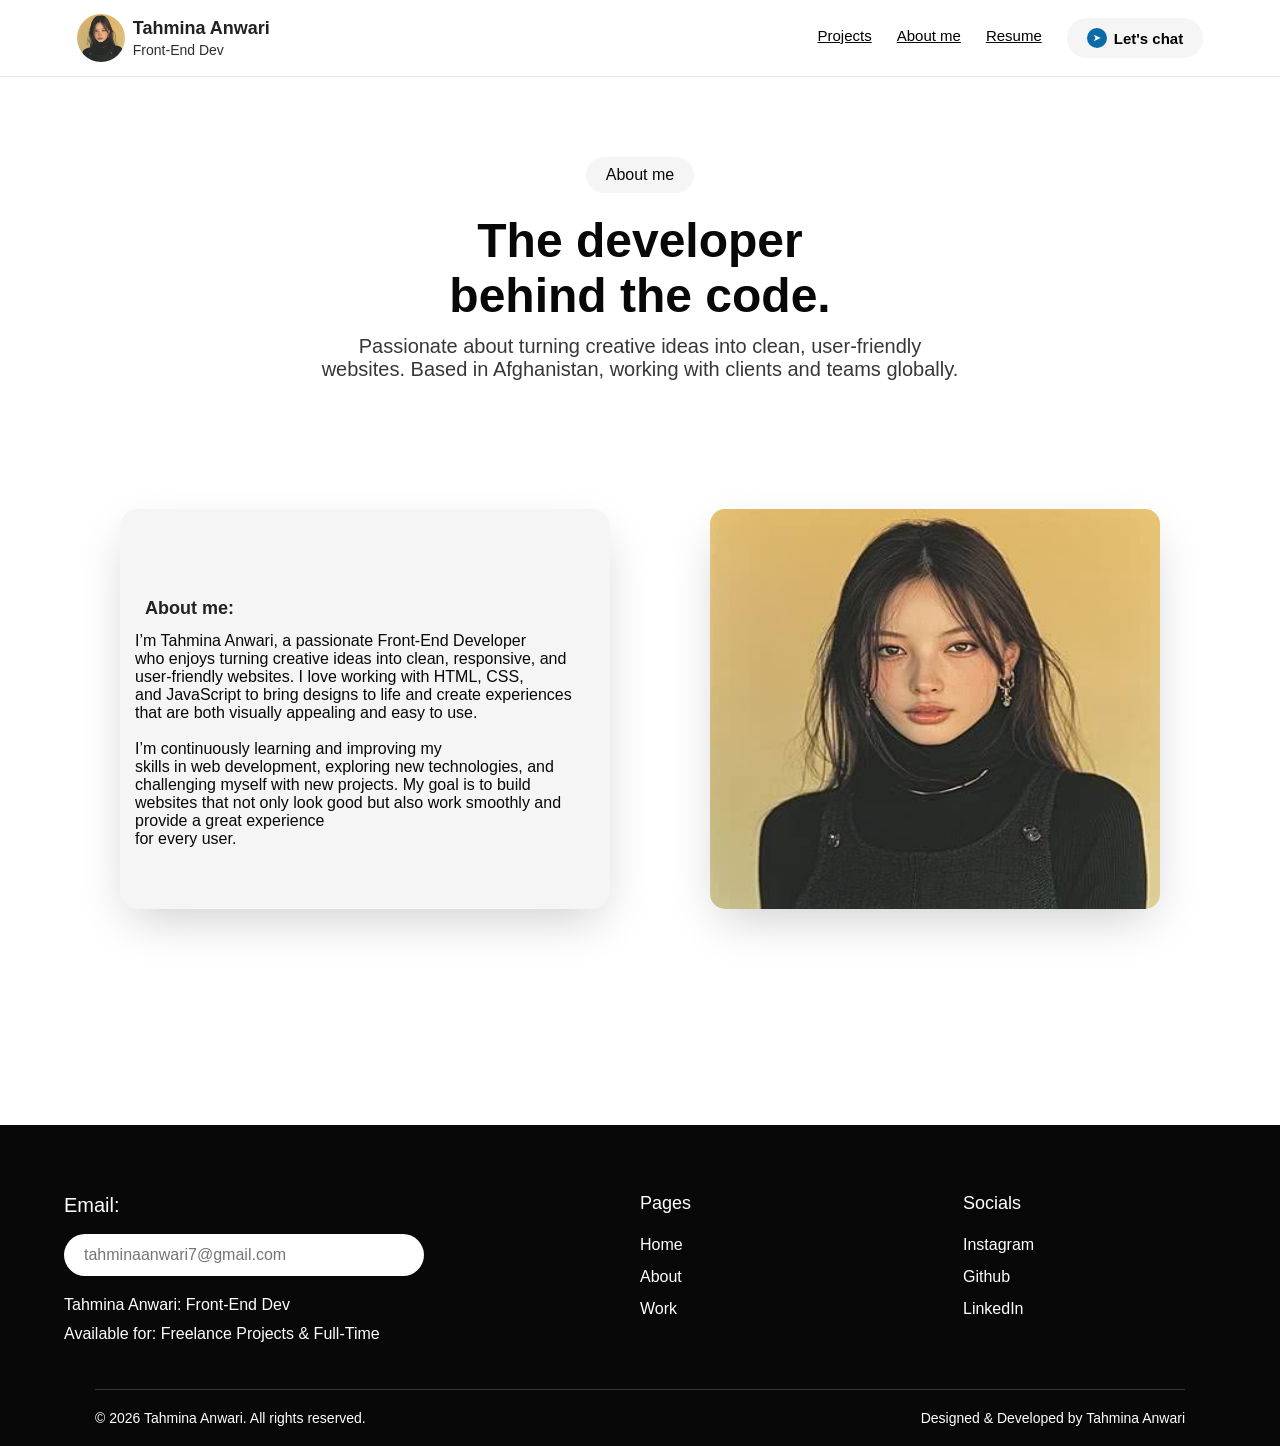
==== commit d798e47e: "Refactor footer structure and styles for improved layout and responsiveness" ====
--- a/about.html
+++ b/about.html
@@ -64,38 +64,54 @@
 </div>
  </section>
  <footer>
+    <div class="foot">
 
+        <!-- LEFT -->
+        <div class="feet">
+            <label for="email">Email:</label>
 
+            <input
+                type="email"
+                id="email"
+                placeholder="tahminaanwari7@gmail.com"
+            >
 
+            <p>Tahmina Anwari: Front-End Dev</p>
+            <p>Available for: Freelance Projects & Full-Time</p>
+        </div>
 
-<div class="foot">
-    <div class="feet">
-        <label for="email">Email:</label>
-        <input type="email" placeholder="tahminaanwari7@gmail.com">
-<p>Tahmina Anwari: Fron-End Dev</p>
-<p>Available for: Freelance Projects & Full-Time</p></div>
-  <div class="feet2">
-<p class="small">Pages</p>
-<a href="#">Home</a>
-<a href="about.html">About</a>
-<a href="#">Work</a>
-   </div>
- <div class="feet3">
-<p class="small">Socials</p>
-<a href="https://www.instagram.com/anwari_ta?igsi=MXExNXpuN3A4bGwxdQ%3D%3D&utm_source=qr">Instagram</a>
-<a href="https://github.com/tahminaanwari7-cell/Skill-courses">Github</a>
-<a href="https://www.linkedin.com/in/tahmina-anwari-648617428/">LinkedIn</a>
+        <!-- PAGES -->
+        <div class="feet2">
+            <p class="small">Pages</p>
 
- </div>
+            <a href="#">Home</a>
+            <a href="about.html">About</a>
+            <a href="#">Work</a>
+        </div>
 
-</div>
-<div class="last ">
-    <div class="end">
-<p>© 2026 Tahmina Anwari. All rights reserved.</p>
+        <!-- SOCIALS -->
+        <div class="feet3">
+            <p class="small">Socials</p>
+
+            <a href="https://www.instagram.com/anwari_ta">
+                Instagram
+            </a>
+
+            <a href="https://github.com/tahminaanwari7-cell/Skill-courses">
+                Github
+            </a>
+
+            <a href="https://www.linkedin.com/in/tahmina-anwari-648617428/">
+                LinkedIn
+            </a>
+        </div>
+
     </div>
-  <div class="end">
-    Portfolio designed & developed by Tahmina Anwari
-</div></div>
+
+    <div class="last">
+        <span>© 2026 Tahmina Anwari. All rights reserved.</span>
+        <span>Designed & Developed by Tahmina Anwari</span>
+    </div>
 </footer>
 </body>
 </html>
--- a/style.css
+++ b/style.css
@@ -17,11 +17,11 @@
     justify-content: space-between;
     padding: 18px;
   border-bottom: 1px solid #e9e6e6;
+ 
 }
 .navv{
     display: flex;
     gap: 8px;
-   padding-left: 9rem;
    align-items: center;
 }
 .navv img{
@@ -36,19 +36,20 @@
     display: flex;
     gap: 2rem;
     align-items: center;
-    padding-right:8rem;
 }
 .menu{
     display: flex;
-    gap: 2rem;
+    gap: 1.5rem;
      font-size: 16px;
      align-items: center;
-     
+     text-decoration:underline;
 }
 .menu a{
     text-decoration: none;
     color: black;
-}
+text-decoration:overline;
+}
+
 .menu li{
     list-style-type: none;
 }
@@ -114,12 +115,12 @@
 .omid{
     display: flex;
     align-items: center;
-    gap: 1rem;
+    gap: 8px;
     justify-content: center;
     margin-top: 2rem;
 }
 .videocall {
-padding: 9px 20px;
+padding: 9px 16px;
 border-radius: 33px;
 color:white;
 background-color:black;
@@ -235,7 +236,7 @@
 .project{
     display :flex;
     gap: 1rem;
-    justify-content: center;
+    justify-content: space-around;
     flex-wrap: wrap;
     margin-top: 50px;
    
@@ -244,73 +245,235 @@
     width: 500px;
     height: 400px;
  border-radius: 20px;
+ border: 1.5px dotted black;
 }
 .projectpic p{
 margin-left: 10px;
-}
-
-footer{
+margin-top: 6px;
+font-weight: bold;
+font-size: 15px;
+color: black;
+}
+
+/* =========================================================
+   FOOTER
+========================================================= */
+
+footer {
+    width: 100%;
     background-color: #080808;
-}
-.foot{
-    display: flex;
-  gap: 3.5rem;
-    padding: 20px;
+    color: white;
     margin-top: 12rem;
 }
-.feet{
-color: white;
-font-size: 20px;
-line-height: 2;
-margin-top: 2rem;
-}
-.feet input{
-    width: fit-content;
-    padding: 12px 24px;
+
+.foot {
+    width: 90%;
+    max-width: 1100px;
+
+    margin: 0 auto;
+    padding: 60px 0 40px;
+
+    display: grid;
+    grid-template-columns: 2fr 1fr 1fr;
+    gap: 70px;
+
+    align-items: start;
+}
+
+
+/* =========================================================
+   LEFT FOOTER
+========================================================= */
+
+.feet {
+    color: white;
+    font-size: 20px;
+    line-height: 2;
+
+    margin: 0;
+    padding: 0;
+}
+
+.feet label {
+    display: block;
+    margin-bottom: 8px;
+}
+
+.feet input {
+    width: 100%;
+    max-width: 360px;
+
+    padding: 12px 20px;
+
+    border: none;
     border-radius: 33px;
-    border: none;
-font-size: 18px;
-}
-
-.feet2 , .feet3{
-font-size: 18px;
-color: white;
-line-height: 2;
-margin-top: 2rem;
-font-size: 20px;
-}
-.feet ,  .feet3 a{
+
+    font-size: 16px;
+    outline: none;
+
+    margin-bottom: 15px;
+}
+
+.feet p {
+    margin: 0;
+    font-size: 16px;
+    line-height: 1.8;
+}
+
+
+/* =========================================================
+   PAGES + SOCIALS
+========================================================= */
+
+.feet2,
+.feet3 {
+    color: white;
+
+    margin: 0;
+    padding: 0;
+
+    font-size: 18px;
+    line-height: 2;
+}
+
+
+/* HEADINGS */
+
+.small {
+    color: white;
+
+    font-size: 18px;
+    font-weight: normal;
+
+    margin: 0 0 8px 0;
+    padding: 0;
+}
+
+
+/* LINKS */
+
+.feet2 a,
+.feet3 a {
+    display: block;
+
     color: white;
     text-decoration: none;
-   margin-left:4rem ;
-}
-.feet2 a{
-    color: white;
-    text-decoration: none;
-}
-.small{
-    font-size: 18px;
-}
-.feet3 a:hover{
+
+    margin: 0;
+    padding: 0;
+
+    font-size: 16px;
+    line-height: 2;
+}
+
+.feet2 a:hover,
+.feet3 a:hover {
     color: gray;
 }
-.feet2 a:hover{
-color: gray;
-}
-.feet2{
-    margin-left: 22rem;
-}
-
-.last{
+
+
+/* =========================================================
+   BOTTOM FOOTER
+========================================================= */
+
+.last {
+    width: 90%;
+    max-width: 1100px;
+
+    margin: 0 auto;
+
     border-top: 1px solid #383737;
-    width: 1090px;
-    margin-left:5rem;
+
+    padding: 20px 0;
+
     display: flex;
     justify-content: space-between;
-color: white;
-font-size: 14px;
-margin-top: 25px;
-padding: 20px;
+    align-items: center;
+
+    color: white;
+    font-size: 14px;
+}
+
+
+/* =========================================================
+   TABLET
+========================================================= */
+
+@media screen and (max-width: 900px) {
+
+    .foot {
+        width: 90%;
+        grid-template-columns: 1.5fr 1fr 1fr;
+        gap: 40px;
+    }
+
+}
+
+
+/* =========================================================
+   MOBILE
+========================================================= */
+
+@media screen and (max-width: 600px) {
+
+    footer {
+        margin-top: 80px;
+    }
+
+    .foot {
+        width: 100%;
+
+        display: flex;
+        flex-direction: column;
+
+        gap: 30px;
+
+        padding: 40px 20px;
+    }
+
+    .feet,
+    .feet2,
+    .feet3 {
+        width: 100%;
+        margin: 0;
+        padding: 0;
+    }
+
+    .feet {
+        font-size: 17px;
+    }
+
+    .feet input {
+        width: 100%;
+        max-width: 330px;
+    }
+
+    .small {
+        font-size: 17px;
+        margin: 0 0 8px 0;
+    }
+
+    .feet2 a,
+    .feet3 a {
+        font-size: 15px;
+        line-height: 1.8;
+    }
+
+    .last {
+        width: calc(100% - 40px);
+
+        margin: 0 20px;
+
+        padding: 18px 0;
+
+        display: flex;
+        flex-direction: column;
+
+        align-items: flex-start;
+        gap: 7px;
+
+        font-size: 11px;
+    }
 }
 
 
@@ -349,6 +512,7 @@
     height: 400px;
     padding: 15px;
     border-radius: 18px;
+     box-shadow: rgba(0, 0, 0, 0.2) 0px 18px 50px -10px;
 }
 .aboutpic1 h3{
   margin-top: 4rem;
@@ -362,6 +526,8 @@
 width: 450px;
 height: 400px;
 border-radius: 15px;
+   box-shadow: rgba(0, 0, 0, 0.2) 0px 18px 50px -10px;
+
 }
 
 /* =========================================================
@@ -749,6 +915,7 @@
 
     .small {
         font-size: 13px;
+        margin-left: 4rem;
     }
 
     .last {
@@ -967,7 +1134,7 @@
 
 /* Header */
 header {
-    background: #173b57;
+    background: black;
     color: white;
     padding: 35px 45px;
     display: flex;
@@ -982,7 +1149,7 @@
 
 .job-title {
     font-size: 18px;
-    color: #5ec6d6;
+    color: goldenrod;
 }
 
 .contact {
@@ -1016,10 +1183,10 @@
 }
 
 h2 {
-    color: #173b57;
+    color: black;
     font-size: 21px;
     text-transform: uppercase;
-    border-bottom: 2px solid #5ec6d6;
+    border-bottom: 2px solid goldenrod;
     padding-bottom: 7px;
     margin-bottom: 15px;
 }
@@ -1035,7 +1202,7 @@
 }
 
 .company {
-    color: #1593a8;
+    color: goldenrod;
     font-size: 14px;
     font-weight: bold;
     margin-bottom: 8px;
@@ -1069,7 +1236,7 @@
 
 .bar div {
     height: 100%;
-    background: #1593a8;
+    background: goldenrod;
     border-radius: 10px;
 }
 
@@ -1297,12 +1464,13 @@
     .feet3 {
         font-size: 17px;
     }
+   
 
     .last {
         width: calc(100% - 80px);
         margin: 25px 40px 0;
     }
-
+    
 
     /* ================= ABOUT ================= */
 
@@ -1947,8 +2115,9 @@
     }
 
     .small {
-        font-size: 12px;
-    }
+        font-size: 18px;
+    }
+  
 
     .last {
         width: calc(100% - 40px);
@@ -2481,4 +2650,634 @@
         padding: 4px;
         margin-right: 3px;
     }
-}+}
+
+
+
+
+/* ================= NAVBAR ================= */
+
+.navbar {
+    width: 100%;
+    display: flex;
+    align-items: center;
+    justify-content: space-between;
+
+    padding: 15px 6%;
+    border-bottom: 1px solid #e9e6e6;
+
+    background: white;
+}
+
+
+/* ================= LEFT ================= */
+
+.navv {
+    display: flex;
+    align-items: center;
+    gap: 8px;
+
+    padding-left: 0;
+    flex-shrink: 0;
+}
+
+.navv img {
+    width: 48px;
+    height: 48px;
+
+    border-radius: 50%;
+    object-fit: cover;
+}
+
+.navv p {
+    margin: 0;
+    color: rgb(47, 45, 45);
+    font-size: 14px;
+    white-space: nowrap;
+}
+
+
+/* ================= RIGHT ================= */
+
+.nav_link {
+    display: flex;
+    align-items: center;
+    gap: 25px;
+
+    padding-right: 0;
+}
+
+
+/* ================= MENU ================= */
+
+.menu {
+    display: flex;
+    align-items: center;
+
+    gap: 25px;
+
+    margin: 0;
+    padding: 0;
+
+    list-style: none;
+}
+
+.menu li {
+    list-style: none;
+}
+
+.menu a {
+    text-decoration: none;
+    color: black;
+
+    font-size: 15px;
+    white-space: nowrap;
+}
+
+
+/* ================= CHAT ================= */
+
+.chat_btn {
+    display: flex;
+    align-items: center;
+
+    padding: 10px 18px;
+
+    border-radius: 33px;
+
+    color: black;
+    background-color: #f5f5f5;
+
+    text-decoration: none;
+    font-weight: bold;
+    font-size: 14px;
+
+    white-space: nowrap;
+
+    transition: 0.3s;
+}
+
+.chat_btn:hover {
+    background: rgb(17, 17, 17);
+    color: white;
+}
+
+
+/* ================= TELEGRAM ================= */
+
+.telegram {
+    background-color: rgb(9, 107, 167);
+    color: white;
+
+    font-size: 8px;
+    padding: 6px;
+
+    border-radius: 50%;
+
+    margin-right: 7px;
+}
+
+
+/* =================================================
+   TABLET
+================================================= */
+
+@media screen and (max-width: 900px) {
+
+    .navbar {
+        padding: 12px 25px;
+    }
+
+    .nav_link {
+        gap: 15px;
+    }
+
+    .menu {
+        gap: 15px;
+    }
+
+    .menu a {
+        font-size: 13px;
+    }
+
+    .chat_btn {
+        padding: 8px 12px;
+        font-size: 12px;
+    }
+}
+
+
+/* =================================================
+   MOBILE
+   KEEP MENU VISIBLE
+================================================= */
+
+@media screen and (max-width: 600px) {
+
+    .navbar {
+        padding: 10px 10px;
+
+        gap: 5px;
+    }
+
+    .navv {
+        gap: 5px;
+
+        padding-left: 0 !important;
+
+        flex-shrink: 1;
+    }
+
+    .navv img {
+        width: 34px;
+        height: 34px;
+    }
+
+    .navv p {
+        font-size: 9px;
+    }
+
+    .nav_link {
+        gap: 7px;
+
+        padding-right: 0 !important;
+
+        flex-shrink: 0;
+    }
+
+    /* MENU STAYS VISIBLE */
+    .menu {
+        display: flex !important;
+
+        gap: 7px;
+
+        margin: 0;
+        padding: 0;
+    }
+
+    .menu a {
+        font-size: 9px;
+    }
+
+    .chat_btn {
+        padding: 7px 8px;
+        font-size: 9px;
+    }
+
+    .telegram {
+        font-size: 6px;
+        padding: 4px;
+        margin-right: 3px;
+    }
+}
+
+
+/* =================================================
+   419px AND SMALLER
+================================================= */
+
+@media screen and (max-width: 450px) {
+
+    .navbar {
+        padding: 8px 7px;
+    }
+
+    .navv {
+        gap: 4px;
+    }
+
+    .navv img {
+        width: 32px;
+        height: 32px;
+    }
+
+    .navv p {
+        font-size: 8px;
+    }
+
+    .nav_link {
+        gap: 5px;
+    }
+
+    .menu {
+        gap: 5px;
+    }
+
+    .menu a {
+        font-size: 8px;
+    }
+
+    .chat_btn {
+        padding: 6px 7px;
+        font-size: 8px;
+    }
+
+    
+}
+
+@media screen and (max-width: 600px) {
+
+    .small {
+        font-size: 14px;
+        padding-left: 0 !important;
+        margin-left: 0 !important;
+
+        width: 100%;
+        max-width: 100%;
+
+        display: block;
+font-size: 18px;
+        line-height: 1.6;
+    }
+
+}
+
+/* =========================
+   NAVBAR
+========================= */
+
+.navbar {
+    width: 100%;
+    display: flex;
+    align-items: center;
+    justify-content: space-between;
+
+    padding: 14px 6%;
+    border-bottom: 1px solid #e9e6e6;
+    background: #fff;
+
+    gap: 20px;
+}
+
+.navv {
+    display: flex;
+    align-items: center;
+    gap: 8px;
+
+    padding-left: 0;
+    flex-shrink: 0;
+}
+
+.navv img {
+    width: 48px;
+    height: 48px;
+    border-radius: 50%;
+    object-fit: cover;
+}
+
+.navv p {
+    margin: 0;
+    color: rgb(47, 45, 45);
+    font-size: 14px;
+    white-space: nowrap;
+}
+
+.nav_link {
+    display: flex;
+    align-items: center;
+    gap: 25px;
+
+    padding: 0;
+    flex-shrink: 0;
+}
+
+.menu {
+    display: flex;
+    align-items: center;
+    gap: 25px;
+
+    margin: 0;
+    padding: 0;
+
+    list-style: none;
+}
+
+.menu li {
+    list-style: none;
+}
+
+.menu a {
+    color: black;
+    text-decoration: none;
+    font-size: 15px;
+    white-space: nowrap;
+}
+
+.menu a:hover {
+    color: blue;
+    font-weight: bold;
+}
+
+
+/* CHAT */
+
+.chat_btn {
+    display: flex;
+    align-items: center;
+    justify-content: center;
+
+    padding: 10px 20px;
+
+    border-radius: 33px;
+
+    color: black;
+    background: #f5f5f5;
+
+    text-decoration: none;
+    font-weight: bold;
+    font-size: 15px;
+
+    white-space: nowrap;
+
+    flex-shrink: 0;
+
+    transition: .3s ease;
+}
+
+.chat_btn:hover {
+    background: #111;
+    color: white;
+}
+
+
+/* TELEGRAM */
+
+.telegram {
+    width: 20px;
+    height: 20px;
+
+    display: flex !important;
+    align-items: center;
+    justify-content: center;
+
+    background: rgb(9, 107, 167);
+    color: white;
+
+    font-size: 9px;
+
+    padding: 0;
+    margin-right: 7px;
+
+    border-radius: 50%;
+
+    flex-shrink: 0;
+}
+
+
+/* =========================
+   900px
+========================= */
+
+@media (max-width: 900px) {
+
+    .navbar {
+        padding: 12px 25px;
+        gap: 15px;
+    }
+
+    .nav_link {
+        gap: 15px;
+    }
+
+    .menu {
+        gap: 15px;
+    }
+
+    .menu a {
+        font-size: 13px;
+    }
+
+    .chat_btn {
+        padding: 9px 13px;
+        font-size: 13px;
+    }
+}
+
+
+/* =========================
+   600px
+========================= */
+
+@media (max-width: 600px) {
+
+    .navbar {
+        padding: 10px 12px;
+        gap: 10px;
+    }
+
+    .navv {
+        gap: 6px;
+        padding-left: 0 !important;
+    }
+
+    .navv img {
+        width: 38px;
+        height: 38px;
+    }
+
+    .navv p {
+        font-size: 10px;
+    }
+
+    .nav_link {
+        gap: 9px;
+        padding: 0 !important;
+    }
+
+    /* NEVER HIDE MENU */
+
+    .menu {
+        display: flex !important;
+        gap: 9px;
+    }
+
+    .menu a {
+        font-size: 10px;
+    }
+
+    .menu a:hover {
+        font-size: 10px;
+    }
+
+    .chat_btn {
+        padding: 8px 10px;
+        font-size: 10px;
+    }
+
+    /* NEVER HIDE TELEGRAM */
+
+    .telegram {
+        display: flex !important;
+
+        width: 18px;
+        height: 18px;
+
+        margin-right: 4px;
+        padding: 0;
+
+        font-size: 8px;
+    }
+}
+
+
+/* =========================
+   565px
+========================= */
+
+@media (max-width: 565px) {
+
+    .navbar {
+        padding: 9px 10px;
+        gap: 7px;
+    }
+
+    .navv {
+        gap: 5px;
+    }
+
+    .navv img {
+        width: 34px;
+        height: 34px;
+    }
+
+    .navv p {
+        font-size: 9px;
+    }
+
+    .nav_link {
+        gap: 6px;
+    }
+
+    .menu {
+        gap: 7px;
+    }
+
+    .menu a {
+        font-size: 9px;
+    }
+
+    .chat_btn {
+        padding: 7px 9px;
+        font-size: 9px;
+    }
+
+    .telegram {
+        display: flex !important;
+
+        width: 17px;
+        height: 17px;
+
+        margin-right: 3px;
+        font-size: 7px;
+    }
+}
+
+
+/* =========================
+   450px
+========================= */
+
+@media (max-width: 450px) {
+
+    .navbar {
+        padding: 8px 7px;
+        gap: 5px;
+    }
+
+    .navv {
+        gap: 4px;
+    }
+
+    .navv img {
+        width: 31px;
+        height: 31px;
+    }
+
+    .navv p {
+        font-size: 8px;
+    }
+
+    .nav_link {
+        gap: 4px;
+    }
+
+    .menu {
+        gap: 5px;
+    }
+
+    .menu a {
+        font-size: 8px;
+    }
+
+    .chat_btn {
+        padding: 6px 7px;
+        font-size: 8px;
+    }
+
+    .telegram {
+        display: flex !important;
+
+        width: 15px;
+        height: 15px;
+
+        margin-right: 3px;
+
+        font-size: 6px;
+    }
+}
+
+
+
+
+
+
+
+
+
+
+
+
+
+
+
+
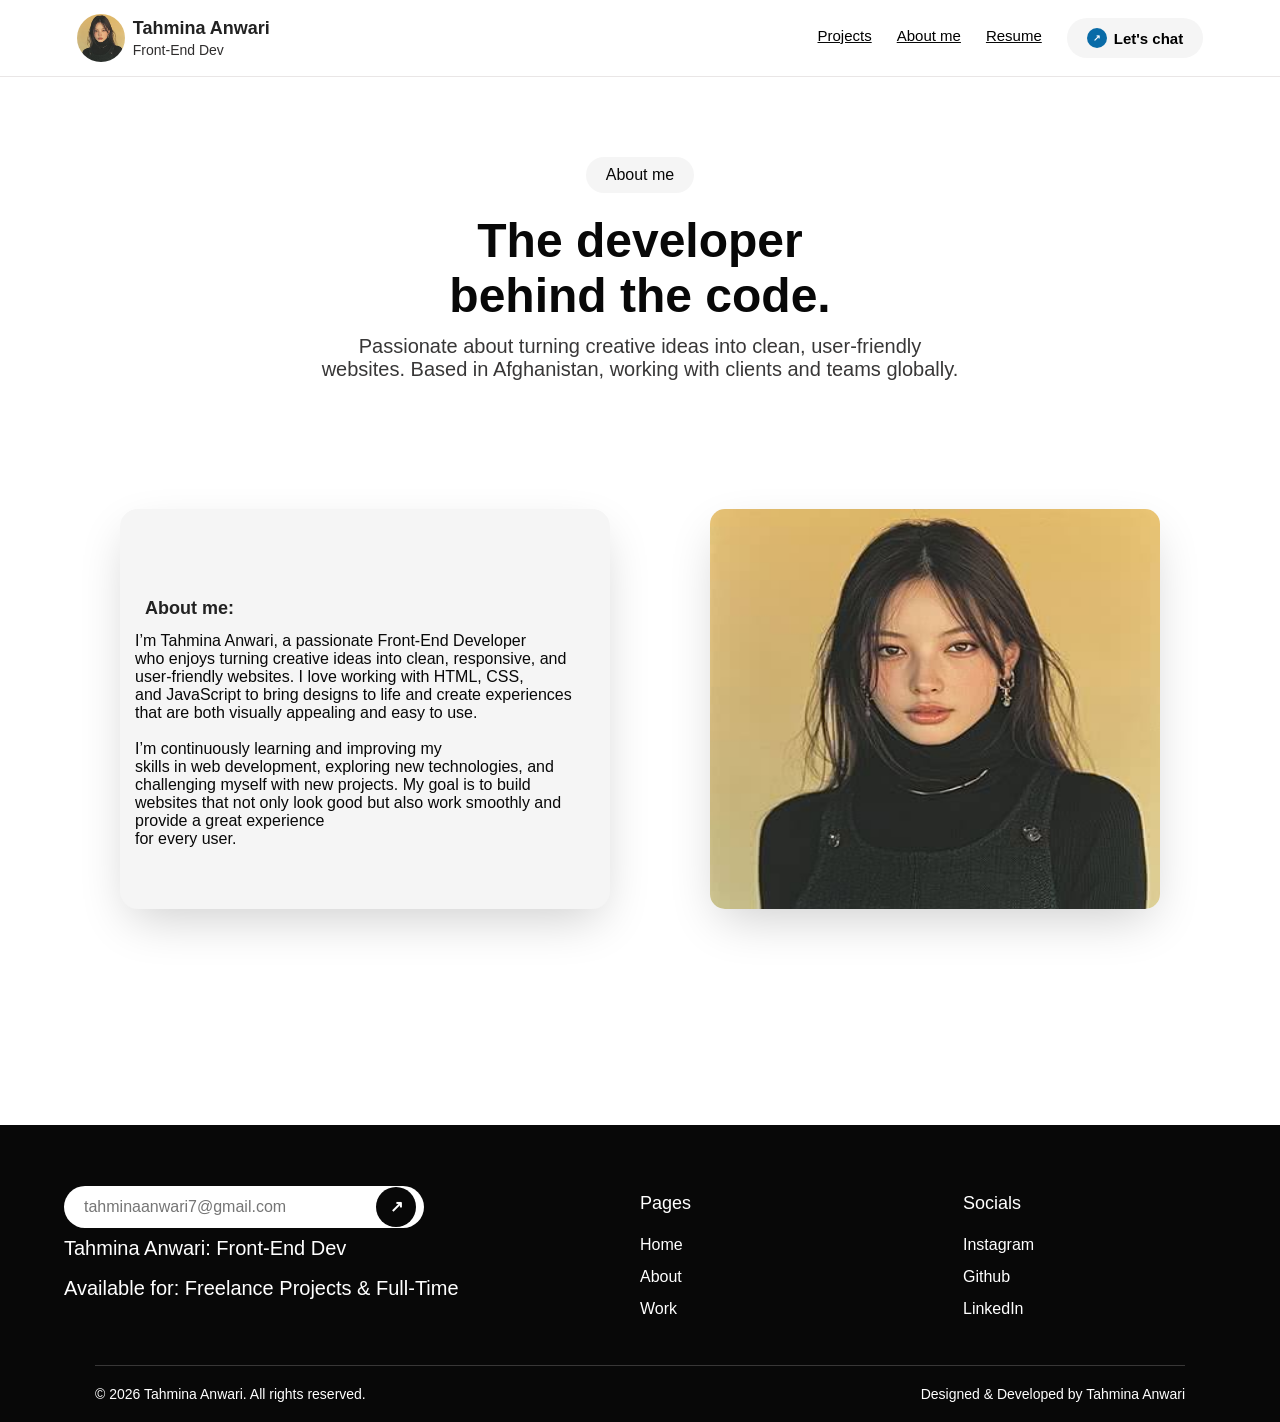
==== commit 683ba87b: "Refactor email input structure and styles for improved layout and accessibility" ====
--- a/about.html
+++ b/about.html
@@ -22,7 +22,7 @@
 <li><a href="resumme.html">Resume</a></li>
 
 </ul>
-<a href="#" class="chat_btn"><span class="telegram">➤</span>Let's chat</a>
+<a href="#" class="chat_btn"><span class="telegram">↗</span>Let's chat</a>
             </div>
         </nav>
     </section>  
@@ -63,18 +63,20 @@
     </div>
 </div>
  </section>
- <footer>
+<footer>
     <div class="foot">
 
         <!-- LEFT -->
         <div class="feet">
-            <label for="email">Email:</label>
+          <div class="email-input">
+    <input
+        type="email"
+        id="email"
+        placeholder="tahminaanwari7@gmail.com"
+    >
 
-            <input
-                type="email"
-                id="email"
-                placeholder="tahminaanwari7@gmail.com"
-            >
+    <span class="email-icon">↗</span>
+</div>
 
             <p>Tahmina Anwari: Front-End Dev</p>
             <p>Available for: Freelance Projects & Full-Time</p>
--- a/style.css
+++ b/style.css
@@ -294,31 +294,41 @@
     padding: 0;
 }
 
-.feet label {
-    display: block;
-    margin-bottom: 8px;
-}
-
-.feet input {
+.email-input {
+    position: relative;
+    width: 360px;
+    max-width: 100%;
+}
+
+.email-input input {
     width: 100%;
-    max-width: 360px;
-
-    padding: 12px 20px;
-
+    padding: 12px 50px 12px 20px;
     border: none;
     border-radius: 33px;
-
     font-size: 16px;
     outline: none;
-
-    margin-bottom: 15px;
-}
-
-.feet p {
-    margin: 0;
+}
+
+.email-icon {
+    position: absolute;
+    right: 8px;
+    top: 50%;
+    transform: translateY(-50%);
+
+    width: 40px;
+    height: 40px;
+font-weight: bolder;
+    display: flex;
+    align-items: center;
+    justify-content: center;
+    background: #080808;
+    color: white;
+
+    border-radius: 50%;
     font-size: 16px;
-    line-height: 1.8;
-}
+    cursor: pointer;
+}
+
 
 
 /* =========================================================
